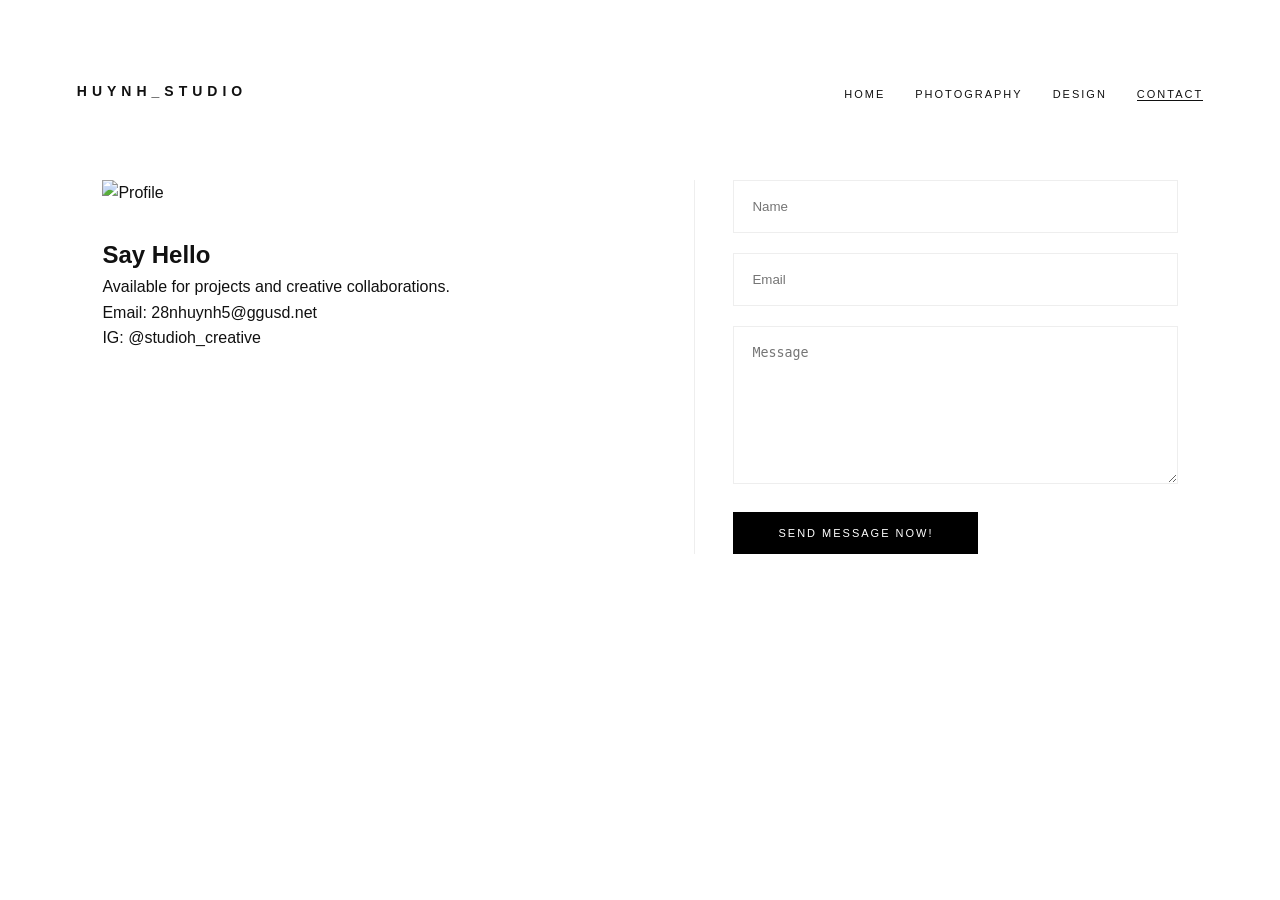
==== contact.html @ de9c17ba "Add files via upload" ====
<!DOCTYPE html>
<html lang="en">
<head>
    <meta charset="UTF-8">
    <meta name="viewport" content="width=device-width, initial-scale=1.0">
    <title>Contact | HUYNH_STUDIO</title>
    <link rel="stylesheet" href="style.css">
</head>
<body>
    <nav>
        <div class="logo">HUYNH_STUDIO</div>
        <ul>
            <li><a href="index.html">Home</a></li>
            <li><a href="photography.html">Photography</a></li>
            <li><a href="design.html">Design</a></li>
            <li><a href="contact.html" class="active">Contact</a></li>
        </ul>
    </nav>

    <main class="container contact-section">
        <div class="contact-left">
            <img src="photo2a.png" alt="Profile" class="profile-img">
            <div class="contact-details">
                <h2>Say Hello</h2>
                <p>Available for projects and creative collaborations.</p>
                <p>Email: 28nhuynh5@ggusd.net</p>
                <p>IG: @studioh_creative</p>
            </div>
        </div>
        <div class="contact-right">
            <form id="contactForm">
                <input type="text" placeholder="Name" required>
                <input type="email" placeholder="Email" required>
                <textarea placeholder="Message" rows="8" required></textarea>
                <button type="submit">Send Message Now!</button>
            </form>
        </div>
    </main>
    <script src="script.js"></script>
</body>
</html>
---- style.css ----
/* RESET & CORE */
* { margin: 0; padding: 0; box-sizing: border-box; }
body { font-family: 'Helvetica Neue', Arial, sans-serif; background: #fff; color: #111; line-height: 1.6; }

/* NAV */
nav { display: flex; justify-content: space-between; padding: 40px 6%; position: absolute; width: 100%; z-index: 100; }
.logo { font-weight: 900; letter-spacing: 5px; font-size: 14px; }
nav ul { display: flex; list-style: none; gap: 30px; }
nav ul li a { text-decoration: none; color: #111; font-size: 11px; text-transform: uppercase; letter-spacing: 2px; }
nav ul li a.active { border-bottom: 1px solid #111; }

/* HERO SLIDESHOW */
.hero { position: relative; height: 95vh; width: 100%; overflow: hidden; background: #f4f4f4; }
.slide { position: absolute; top: 0; left: 0; width: 100%; height: 100%; opacity: 0; transition: opacity 1.5s ease-in-out; }
.slide.active { opacity: 1; }
.slide img { width: 100%; height: 100%; object-fit: cover; filter: brightness(0.85); }
.hero-overlay { position: absolute; bottom: 8%; left: 6%; color: white; z-index: 10; }
.hero-overlay span { text-transform: uppercase; letter-spacing: 5px; font-size: 12px; }
.hero-overlay h1 { font-size: 55px; font-weight: 300; margin-top: 10px; }

/* MAIN CONTAINER */
.container { padding: 140px 8% 80px 8%; }
.label { font-size: 11px; letter-spacing: 3px; color: #999; margin-bottom: 20px; text-transform: uppercase; }
.page-title { font-size: 45px; font-weight: 300; margin-bottom: 10px; }

/* GRID ELEMENTS */
.home-grid { display: grid; grid-template-columns: repeat(3, 1fr); gap: 60px 40px; margin-top: 60px; }
.img-box { height: 420px; background: #eee; overflow: hidden; margin-bottom: 20px; }
.img-box img { width: 100%; height: 100%; object-fit: cover; transition: 0.8s; }
.grid-item:hover img { transform: scale(1.04); }
.grid-item h3 { font-size: 13px; text-transform: uppercase; letter-spacing: 1px; margin-bottom: 10px; }
.grid-item p { font-size: 14px; color: #666; }

/* ASYMMETRIC LAYOUT */
.asymmetric-layout { display: flex; flex-direction: column; gap: 150px; margin-top: 60px; }
.work-block { width: 100%; display: flex; flex-direction: column; }
.work-block img { width: 75%; height: auto; background: #f0f0f0; box-shadow: 0 20px 50px rgba(0,0,0,0.06); }
.work-block.reverse img { align-self: flex-end; }
.work-info { margin-top: 25px; font-size: 12px; text-transform: uppercase; letter-spacing: 2px; color: #777; }
.work-info span { color: #000; font-weight: bold; margin-right: 15px; }
.work-block.reverse .work-info { text-align: right; }

/* CONTACT */
.contact-section { display: grid; grid-template-columns: 1fr 1fr; gap: 10%; margin-top: 40px; }
.profile-img { width: 100%; height: 500px; object-fit: cover; margin-bottom: 30px; }
.contact-right { border-left: 1px solid #eee; padding-left: 8%; }
input, textarea { width: 100%; padding: 18px; margin-bottom: 20px; border: 1px solid #eee; outline: none; }
button { background: #000; color: #fff; padding: 15px 45px; border: none; cursor: pointer; text-transform: uppercase; letter-spacing: 2px; font-size: 11px; }

@media (max-width: 900px) {
    .home-grid, .contact-section { grid-template-columns: 1fr; }
    .work-block img { width: 100%; }
    .contact-right { border-left: none; padding-left: 0; }
}
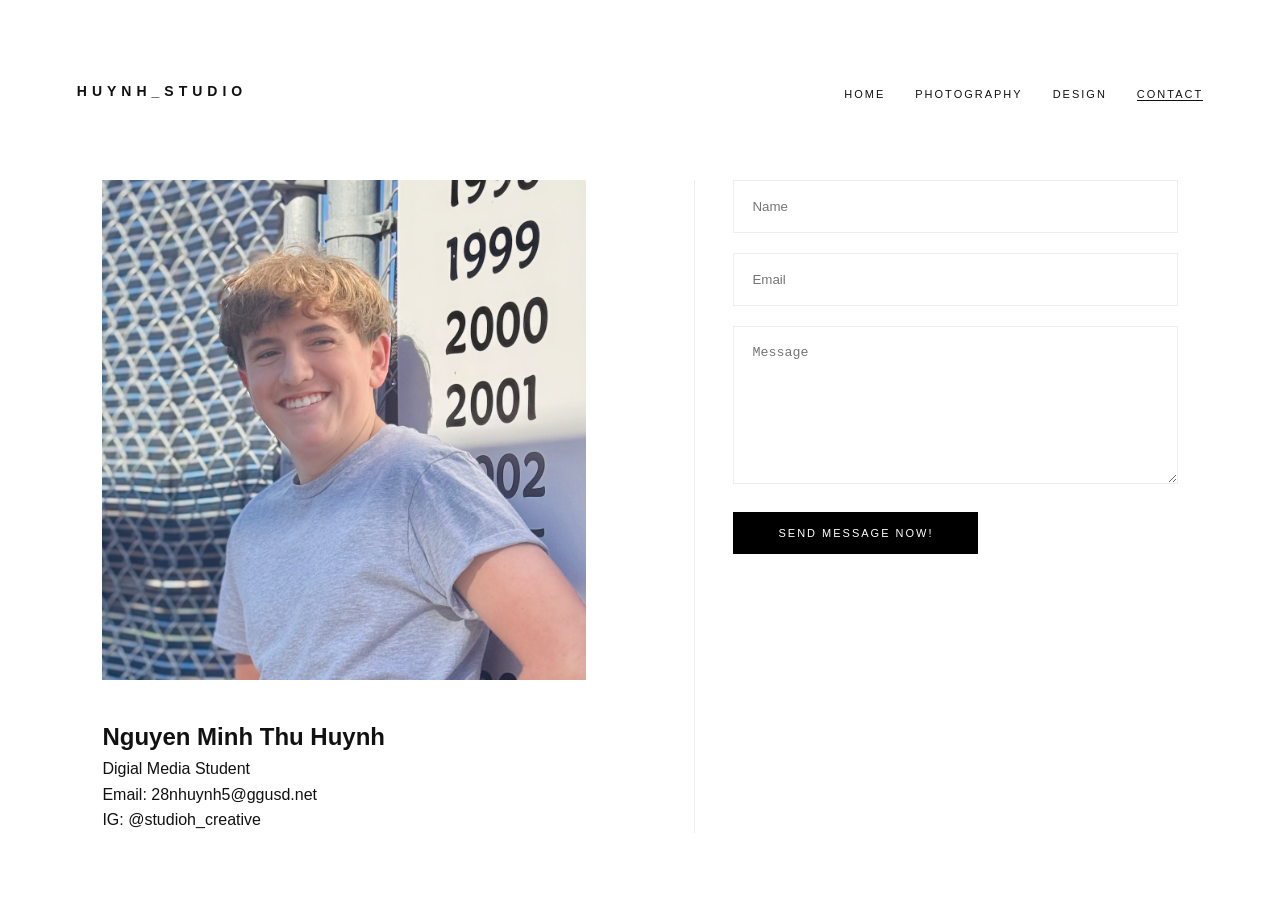
==== commit 920e2dd1: "Add files via upload" ====
--- a/contact.html
+++ b/contact.html
@@ -21,8 +21,8 @@
         <div class="contact-left">
             <img src="photo2a.png" alt="Profile" class="profile-img">
             <div class="contact-details">
-                <h2>Say Hello</h2>
-                <p>Available for projects and creative collaborations.</p>
+                <h2>Nguyen Minh Thu Huynh</h2>
+                <p>Digial Media Student</p>
                 <p>Email: 28nhuynh5@ggusd.net</p>
                 <p>IG: @studioh_creative</p>
             </div>
